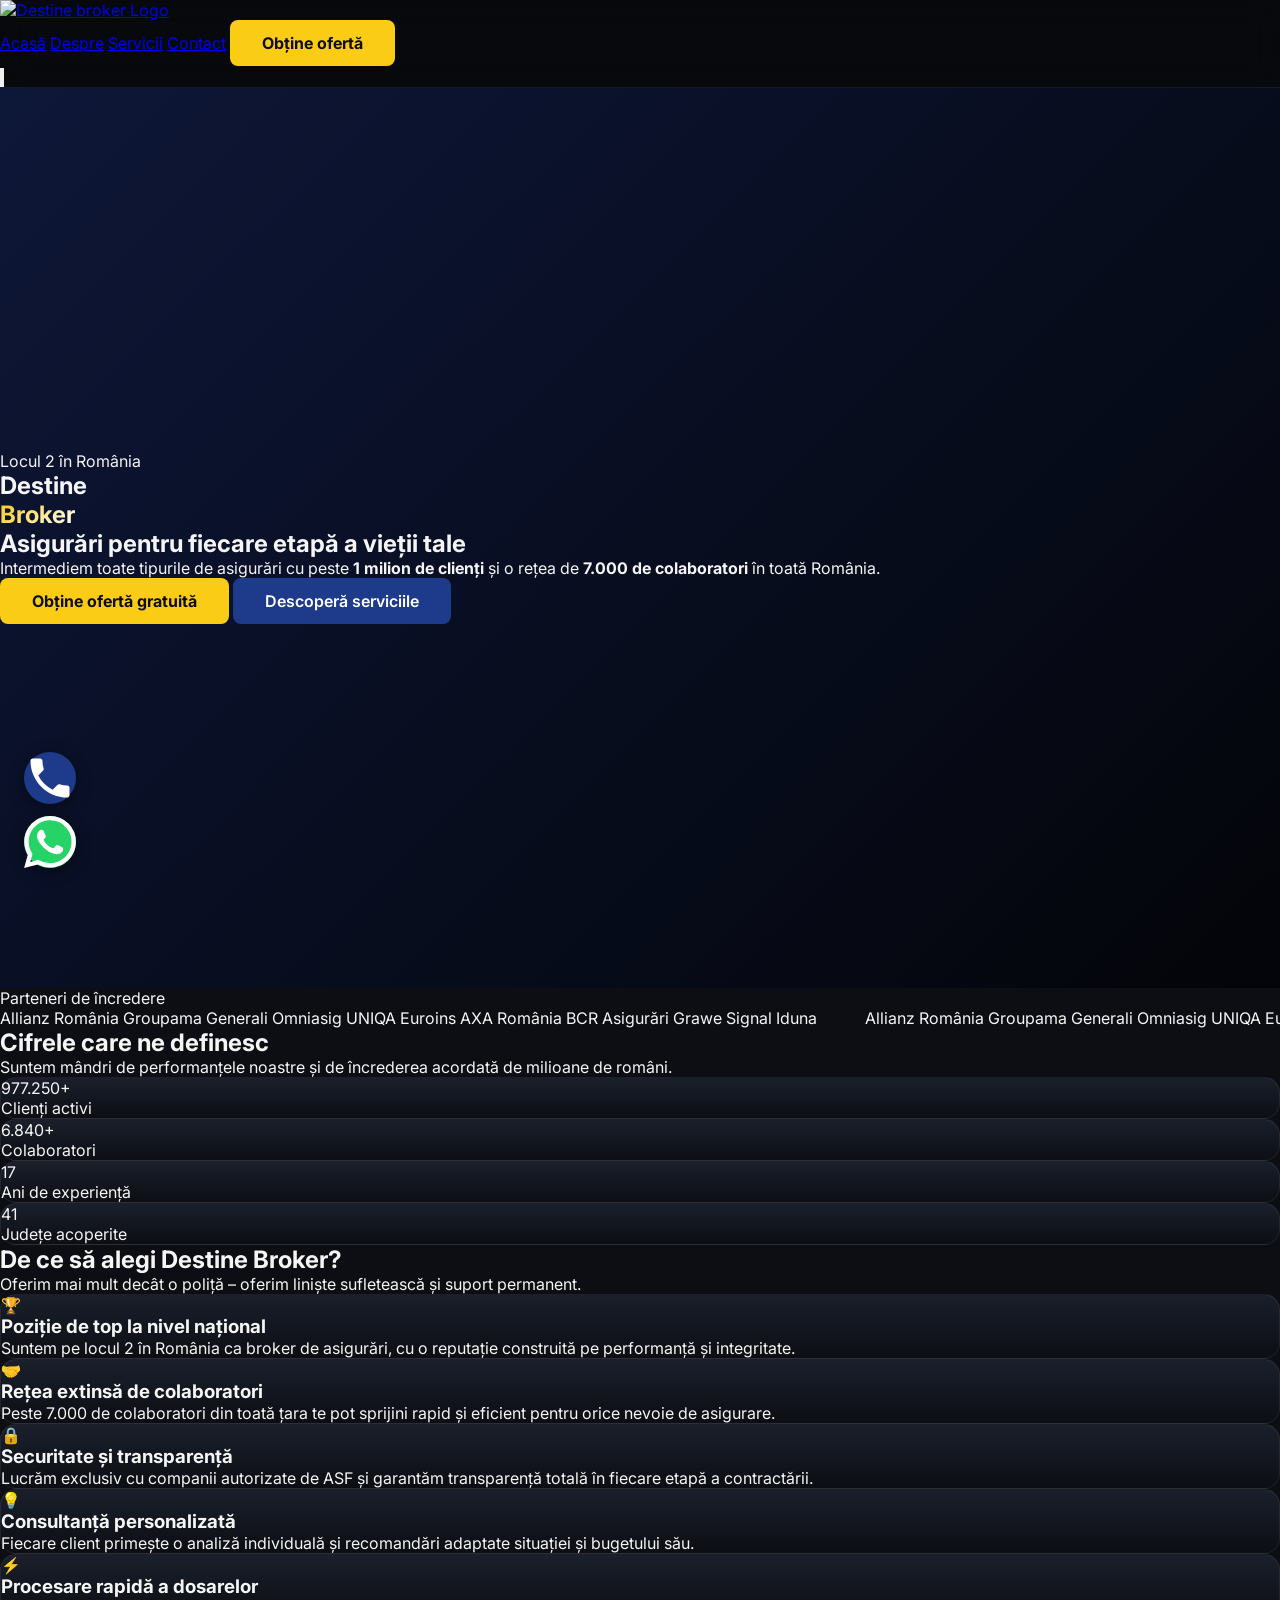
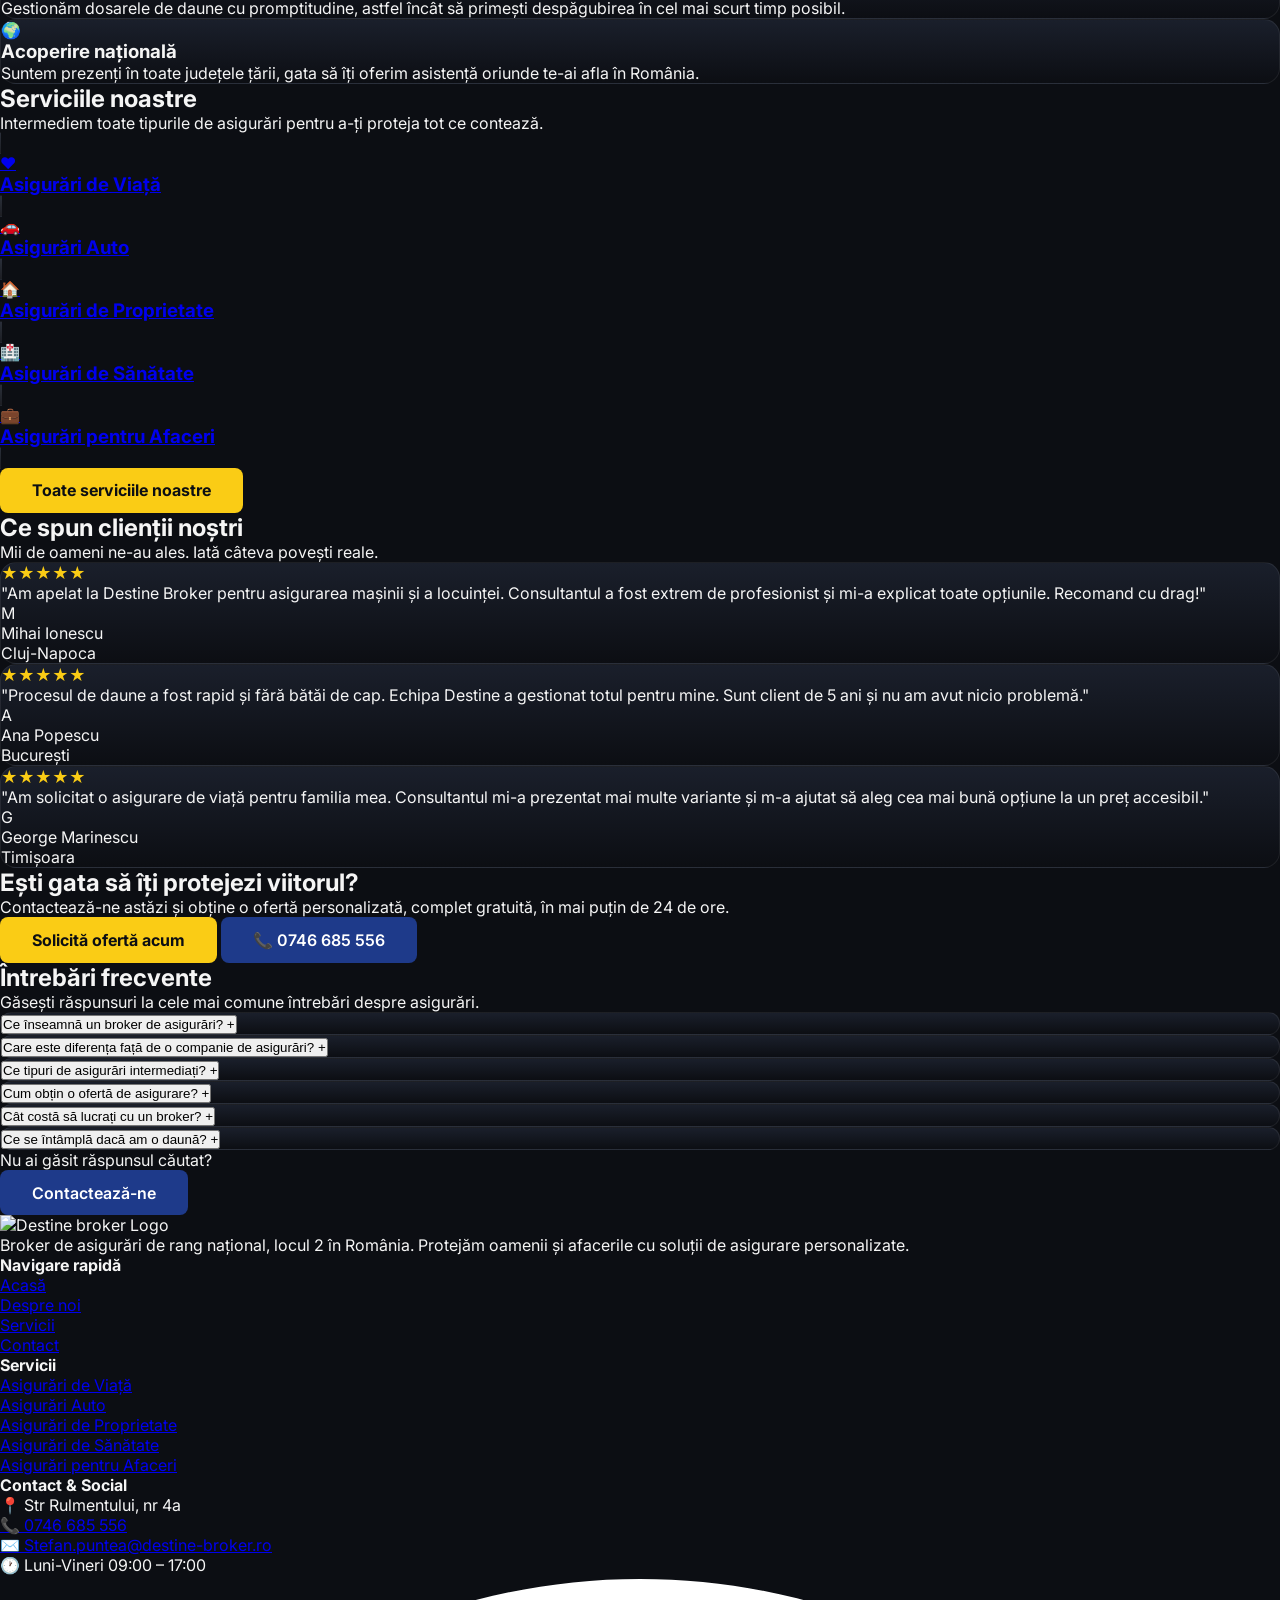
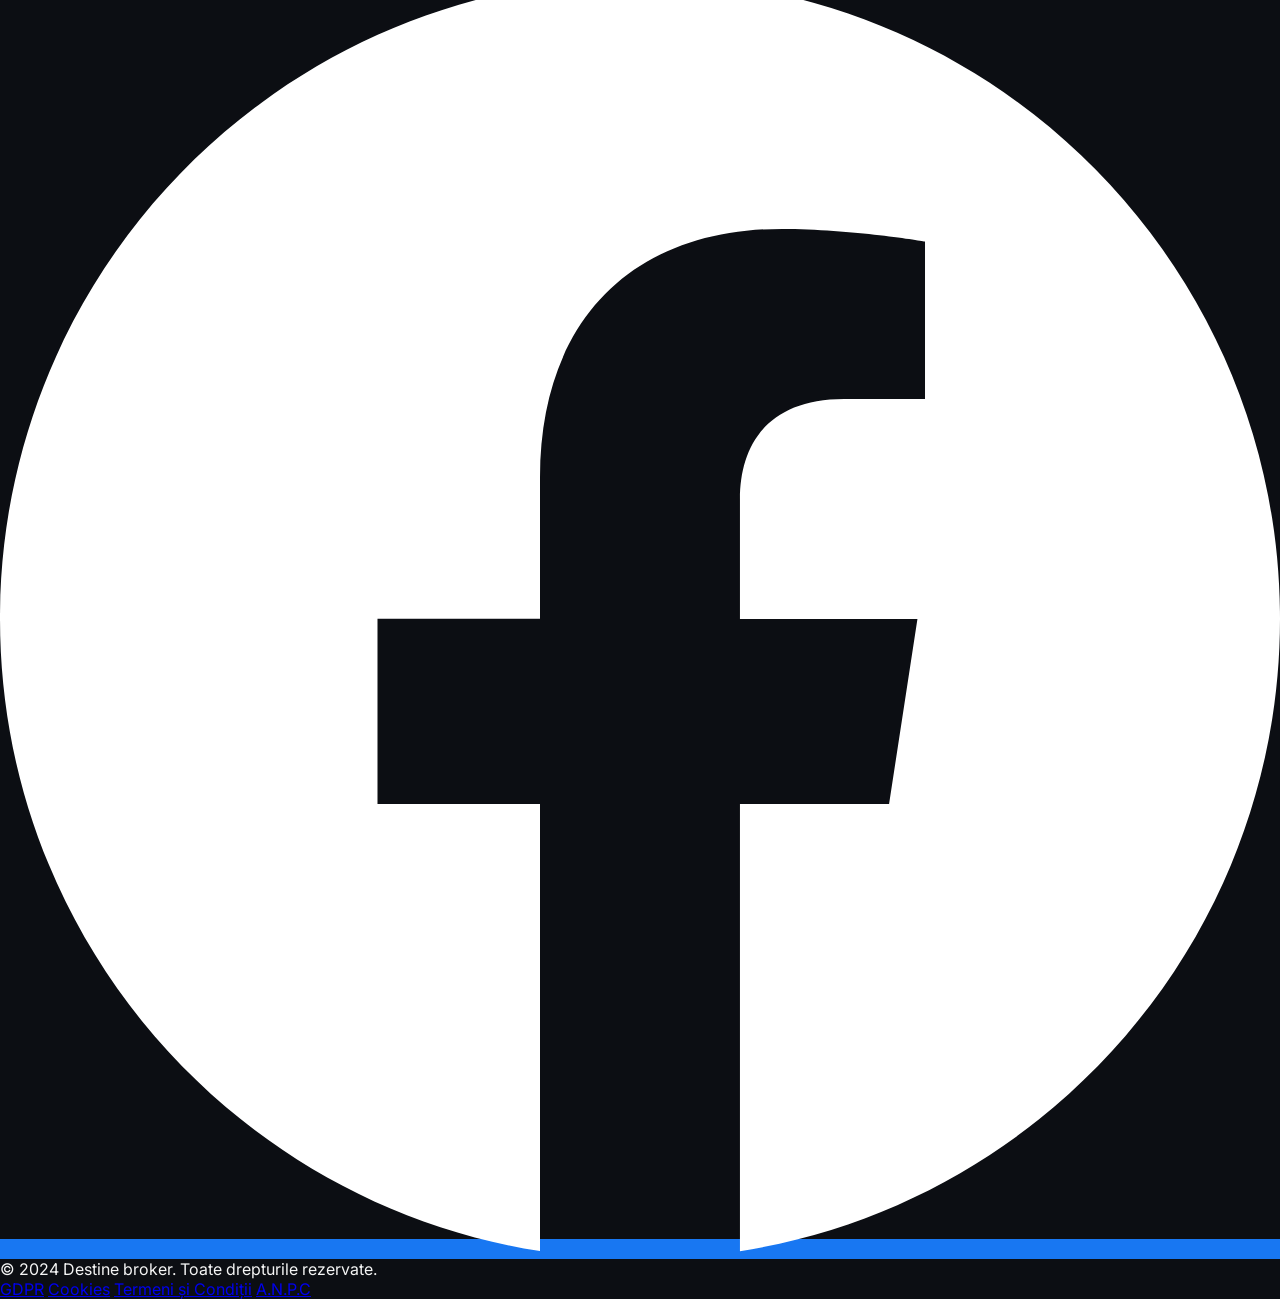
==== index.html @ 5fcdc58a "🚀 Site inițial generat de SiteForge" ====
<!DOCTYPE html>
<html lang="ro">
<head>
  <meta charset="UTF-8" />
  <meta name="viewport" content="width=device-width, initial-scale=1.0" />
  <title>Acasă | Destine broker</title>
  <meta name="description" content="Destine broker – locul 2 în România în intermedierea asigurărilor. Peste 1 milion de clienți și 7000 de colaboratori în toată țara." />
  <meta property="og:title" content="Acasă | Destine broker" />
  <meta property="og:description" content="Destine broker – locul 2 în România în intermedierea asigurărilor. Peste 1 milion de clienți și 7000 de colaboratori în toată țara." />
  <meta property="og:image" content="https://i.pinimg.com/1200x/57/9c/79/579c794e59c968ee4bbd2e570954ec44.jpg" />
  <meta property="og:type" content="website" />
  <meta name="robots" content="index, follow" />
  <link rel="icon" href="https://akiojiswhqnjiuwdciof.supabase.co/storage/v1/object/public/site-images/0ca292a6-0eef-469c-bbee-56e2863c3ad8/1776786845739.png" />
  <link rel="stylesheet" href="style.css" />
  <script src="https://cdn.tailwindcss.com"></script>
  <script>
    tailwind.config = {
      theme: {
        extend: {
          colors: {
            primary: "#1E3A8A",
            secondary: "#FACC15",
            accent: "#152a6e",
            light: "#f5f5f5",
            dark: "#0c0e13",
          },
          backgroundImage: {
            "dark-radial-right": "radial-gradient(at center right, #152a6e 10%, #020307 75%)",
            "dark-radial-left": "radial-gradient(at center left, #152a6e 10%, #020307 75%)",
            "dark-radial-top": "radial-gradient(at top center, #152a6e 10%, #020307 75%)",
            "dark-radial-bottom": "radial-gradient(at bottom center, #152a6e 10%, #020307 75%)",
            "dark-silver-radial": "radial-gradient(at center, #1a1a1a 10%, #2a2a2a 90%)",
            "card-dark": "linear-gradient(180deg, #1a1f2b 0%, #0c0e13 100%)",
            "card-dark-hover": "linear-gradient(180deg, #2a3040 0%, #1a1f2b 100%)",
            "primary-blend": "linear-gradient(135deg, #1E3A8A 0%, #020307 100%)",
            "accent-blend": "linear-gradient(135deg, #152a6e 0%, #000000 100%)",
          },
        },
      },
    };
  </script>
</head>
<body class="bg-dark text-light">

  <!-- NAVBAR -->
  <nav id="main-navbar" class="navbar-glass fixed top-0 left-0 right-0 z-50 transition-transform duration-300">
    <div class="max-w-7xl mx-auto px-4 sm:px-6 lg:px-8">
      <div class="flex items-center justify-between h-16">
        <a href="index.html">
          <img src="https://akiojiswhqnjiuwdciof.supabase.co/storage/v1/object/public/site-images/0ca292a6-0eef-469c-bbee-56e2863c3ad8/1776786845739.png" alt="Destine broker Logo" class="h-10 w-auto" />
        </a>
        <div class="hidden md:flex items-center gap-8">
          <a href="index.html" class="text-secondary font-semibold hover:text-secondary transition-colors">Acasă</a>
          <a href="about.html" class="text-white hover:text-secondary transition-colors font-medium">Despre</a>
          <a href="services.html" class="text-white hover:text-secondary transition-colors font-medium">Servicii</a>
          <a href="contact.html" class="text-white hover:text-secondary transition-colors font-medium">Contact</a>
          <a href="contact.html" class="btn-secondary text-sm px-5 py-2 rounded-lg">Obține ofertă</a>
        </div>
        <button id="hamburger-btn" class="md:hidden text-white focus:outline-none" aria-label="Meniu" aria-expanded="false">
          <svg class="w-7 h-7" fill="none" stroke="currentColor" viewBox="0 0 24 24">
            <path stroke-linecap="round" stroke-linejoin="round" stroke-width="2" d="M4 6h16M4 12h16M4 18h16"/>
          </svg>
        </button>
      </div>
      <div id="mobile-menu" class="md:hidden pb-4">
        <a href="index.html" class="block py-2 px-3 text-secondary font-semibold">Acasă</a>
        <a href="about.html" class="block py-2 px-3 text-white hover:text-secondary">Despre</a>
        <a href="services.html" class="block py-2 px-3 text-white hover:text-secondary">Servicii</a>
        <a href="contact.html" class="block py-2 px-3 text-white hover:text-secondary">Contact</a>
        <a href="contact.html" class="block mt-2 mx-3 btn-secondary text-center text-sm rounded-lg">Obține ofertă</a>
      </div>
    </div>
  </nav>

  <!-- HERO -->
  <section class="hero-section">
    <div class="hero-bg"></div>
    <div class="hero-overlay"></div>
    <div class="hero-content w-full max-w-7xl mx-auto px-4 sm:px-6 lg:px-8 pt-20">
      <div class="max-w-3xl fade-in">
        <span class="inline-block bg-secondary text-dark text-xs font-bold uppercase tracking-widest px-4 py-1 rounded-full mb-6">Locul 2 în România</span>
        <h1 class="text-5xl md:text-7xl font-black leading-tight mb-6">
          <span class="text-white">Destine</span><br/>
          <span class="text-gradient">Broker</span><br/>
          <span class="text-white text-3xl md:text-4xl font-bold">Asigurări pentru fiecare etapă a vieții tale</span>
        </h1>
        <p class="text-lg md:text-xl text-white/80 mb-10 max-w-xl leading-relaxed">
          Intermediem toate tipurile de asigurări cu peste <strong class="text-secondary">1 milion de clienți</strong> și o rețea de <strong class="text-secondary">7.000 de colaboratori</strong> în toată România.
        </p>
        <div class="flex flex-wrap gap-4">
          <a href="contact.html" class="btn-secondary text-base px-8 py-3 rounded-lg font-bold shadow-lg">Obține ofertă gratuită</a>
          <a href="services.html" class="btn-primary text-base px-8 py-3 rounded-lg border border-white/30">Descoperă serviciile</a>
        </div>
      </div>
    </div>
  </section>

  <!-- PARTNERS CAROUSEL -->
  <section class="py-12 bg-dark-radial-bottom overflow-hidden">
    <div class="max-w-7xl mx-auto px-4 mb-6 text-center fade-in">
      <p class="text-white/50 text-sm uppercase tracking-widest font-semibold">Parteneri de încredere</p>
    </div>
    <div class="overflow-hidden">
      <div class="carousel-track">
        <div class="flex gap-12 items-center">
          <span class="text-white/60 font-bold text-lg whitespace-nowrap px-4">Allianz România</span>
          <span class="text-white/60 font-bold text-lg whitespace-nowrap px-4">Groupama</span>
          <span class="text-white/60 font-bold text-lg whitespace-nowrap px-4">Generali</span>
          <span class="text-white/60 font-bold text-lg whitespace-nowrap px-4">Omniasig</span>
          <span class="text-white/60 font-bold text-lg whitespace-nowrap px-4">UNIQA</span>
          <span class="text-white/60 font-bold text-lg whitespace-nowrap px-4">Euroins</span>
          <span class="text-white/60 font-bold text-lg whitespace-nowrap px-4">AXA România</span>
          <span class="text-white/60 font-bold text-lg whitespace-nowrap px-4">BCR Asigurări</span>
          <span class="text-white/60 font-bold text-lg whitespace-nowrap px-4">Grawe</span>
          <span class="text-white/60 font-bold text-lg whitespace-nowrap px-4">Signal Iduna</span>
        </div>
        <div class="flex gap-12 items-center">
          <span class="text-white/60 font-bold text-lg whitespace-nowrap px-4">Allianz România</span>
          <span class="text-white/60 font-bold text-lg whitespace-nowrap px-4">Groupama</span>
          <span class="text-white/60 font-bold text-lg whitespace-nowrap px-4">Generali</span>
          <span class="text-white/60 font-bold text-lg whitespace-nowrap px-4">Omniasig</span>
          <span class="text-white/60 font-bold text-lg whitespace-nowrap px-4">UNIQA</span>
          <span class="text-white/60 font-bold text-lg whitespace-nowrap px-4">Euroins</span>
          <span class="text-white/60 font-bold text-lg whitespace-nowrap px-4">AXA România</span>
          <span class="text-white/60 font-bold text-lg whitespace-nowrap px-4">BCR Asigurări</span>
          <span class="text-white/60 font-bold text-lg whitespace-nowrap px-4">Grawe</span>
          <span class="text-white/60 font-bold text-lg whitespace-nowrap px-4">Signal Iduna</span>
        </div>
      </div>
    </div>
  </section>

  <!-- NUMBERS & STATS -->
  <section class="py-20 bg-dark-radial-top">
    <div class="max-w-7xl mx-auto px-4 sm:px-6 lg:px-8">
      <div class="text-center mb-14 fade-in">
        <h2 class="text-4xl md:text-5xl font-black text-white mb-4">Cifrele care ne definesc</h2>
        <p class="text-white/60 text-lg max-w-xl mx-auto">Suntem mândri de performanțele noastre și de încrederea acordată de milioane de români.</p>
      </div>
      <div class="grid grid-cols-2 md:grid-cols-4 gap-8">
        <div class="card-dark-bg p-8 text-center fade-in">
          <div class="text-5xl font-black text-secondary mb-2">
            <span class="counter" data-target="1000000">0</span><span class="text-secondary">+</span>
          </div>
          <p class="text-white/70 font-medium mt-1">Clienți activi</p>
        </div>
        <div class="card-dark-bg p-8 text-center fade-in">
          <div class="text-5xl font-black text-secondary mb-2">
            <span class="counter" data-target="7000">0</span><span class="text-secondary">+</span>
          </div>
          <p class="text-white/70 font-medium mt-1">Colaboratori</p>
        </div>
        <div class="card-dark-bg p-8 text-center fade-in">
          <div class="text-5xl font-black text-secondary mb-2">
            <span class="counter" data-target="18">0</span>
          </div>
          <p class="text-white/70 font-medium mt-1">Ani de experiență</p>
        </div>
        <div class="card-dark-bg p-8 text-center fade-in">
          <div class="text-5xl font-black text-secondary mb-2">
            <span class="counter" data-target="42">0</span>
          </div>
          <p class="text-white/70 font-medium mt-1">Județe acoperite</p>
        </div>
      </div>
    </div>
  </section>

  <!-- WHY CHOOSE US -->
  <section class="py-20 bg-dark-radial-bottom">
    <div class="max-w-7xl mx-auto px-4 sm:px-6 lg:px-8">
      <div class="text-center mb-14 fade-in">
        <h2 class="text-4xl md:text-5xl font-black text-white mb-4">De ce să alegi <span class="text-secondary">Destine Broker</span>?</h2>
        <p class="text-white/60 text-lg max-w-2xl mx-auto">Oferim mai mult decât o poliță – oferim liniște sufletească și suport permanent.</p>
      </div>
      <div class="grid md:grid-cols-3 gap-8">
        <div class="card-dark-bg p-8 fade-in">
          <div class="text-4xl mb-4">🏆</div>
          <h3 class="text-xl font-bold text-white mb-3">Poziție de top la nivel național</h3>
          <p class="text-white/60 leading-relaxed">Suntem pe locul 2 în România ca broker de asigurări, cu o reputație construită pe performanță și integritate.</p>
        </div>
        <div class="card-dark-bg p-8 fade-in">
          <div class="text-4xl mb-4">🤝</div>
          <h3 class="text-xl font-bold text-white mb-3">Rețea extinsă de colaboratori</h3>
          <p class="text-white/60 leading-relaxed">Peste 7.000 de colaboratori din toată țara te pot sprijini rapid și eficient pentru orice nevoie de asigurare.</p>
        </div>
        <div class="card-dark-bg p-8 fade-in">
          <div class="text-4xl mb-4">🔒</div>
          <h3 class="text-xl font-bold text-white mb-3">Securitate și transparență</h3>
          <p class="text-white/60 leading-relaxed">Lucrăm exclusiv cu companii autorizate de ASF și garantăm transparență totală în fiecare etapă a contractării.</p>
        </div>
        <div class="card-dark-bg p-8 fade-in">
          <div class="text-4xl mb-4">💡</div>
          <h3 class="text-xl font-bold text-white mb-3">Consultanță personalizată</h3>
          <p class="text-white/60 leading-relaxed">Fiecare client primește o analiză individuală și recomandări adaptate situației și bugetului său.</p>
        </div>
        <div class="card-dark-bg p-8 fade-in">
          <div class="text-4xl mb-4">⚡</div>
          <h3 class="text-xl font-bold text-white mb-3">Procesare rapidă a dosarelor</h3>
          <p class="text-white/60 leading-relaxed">Gestionăm dosarele de daune cu promptitudine, astfel încât să primești despăgubirea în cel mai scurt timp posibil.</p>
        </div>
        <div class="card-dark-bg p-8 fade-in">
          <div class="text-4xl mb-4">🌍</div>
          <h3 class="text-xl font-bold text-white mb-3">Acoperire națională</h3>
          <p class="text-white/60 leading-relaxed">Suntem prezenți în toate județele țării, gata să îți oferim asistență oriunde te-ai afla în România.</p>
        </div>
      </div>
    </div>
  </section>

  <!-- SERVICES PREVIEW -->
  <section class="py-20 bg-dark-radial-top">
    <div class="max-w-7xl mx-auto px-4 sm:px-6 lg:px-8">
      <div class="text-center mb-14 fade-in">
        <h2 class="text-4xl md:text-5xl font-black text-white mb-4">Serviciile noastre</h2>
        <p class="text-white/60 text-lg max-w-xl mx-auto">Intermediem toate tipurile de asigurări pentru a-ți proteja tot ce contează.</p>
      </div>
      <div class="grid md:grid-cols-5 gap-6">
        <a href="services.html" class="card-dark-bg p-6 text-center fade-in block hover:no-underline">
          <div class="text-3xl mb-3">❤️</div>
          <h3 class="text-white font-bold text-sm">Asigurări de Viață</h3>
        </a>
        <a href="services.html" class="card-dark-bg p-6 text-center fade-in block hover:no-underline">
          <div class="text-3xl mb-3">🚗</div>
          <h3 class="text-white font-bold text-sm">Asigurări Auto</h3>
        </a>
        <a href="services.html" class="card-dark-bg p-6 text-center fade-in block hover:no-underline">
          <div class="text-3xl mb-3">🏠</div>
          <h3 class="text-white font-bold text-sm">Asigurări de Proprietate</h3>
        </a>
        <a href="services.html" class="card-dark-bg p-6 text-center fade-in block hover:no-underline">
          <div class="text-3xl mb-3">🏥</div>
          <h3 class="text-white font-bold text-sm">Asigurări de Sănătate</h3>
        </a>
        <a href="services.html" class="card-dark-bg p-6 text-center fade-in block hover:no-underline">
          <div class="text-3xl mb-3">💼</div>
          <h3 class="text-white font-bold text-sm">Asigurări pentru Afaceri</h3>
        </a>
      </div>
      <div class="text-center mt-10 fade-in">
        <a href="services.html" class="btn-secondary px-8 py-3 rounded-lg font-bold">Toate serviciile noastre</a>
      </div>
    </div>
  </section>

  <!-- TESTIMONIALS -->
  <section class="py-20 bg-dark-radial-bottom">
    <div class="max-w-7xl mx-auto px-4 sm:px-6 lg:px-8">
      <div class="text-center mb-14 fade-in">
        <h2 class="text-4xl md:text-5xl font-black text-white mb-4">Ce spun clienții noștri</h2>
        <p class="text-white/60 text-lg">Mii de oameni ne-au ales. Iată câteva povești reale.</p>
      </div>
      <div class="grid md:grid-cols-3 gap-8">
        <div class="card-dark-bg p-8 fade-in">
          <div class="stars text-2xl mb-4">★★★★★</div>
          <p class="text-white/80 leading-relaxed mb-6 italic">"Am apelat la Destine Broker pentru asigurarea mașinii și a locuinței. Consultantul a fost extrem de profesionist și mi-a explicat toate opțiunile. Recomand cu drag!"</p>
          <div class="flex items-center gap-3">
            <div class="w-10 h-10 rounded-full bg-primary flex items-center justify-center text-white font-bold">M</div>
            <div>
              <p class="text-white font-semibold">Mihai Ionescu</p>
              <p class="text-white/40 text-sm">Cluj-Napoca</p>
            </div>
          </div>
        </div>
        <div class="card-dark-bg p-8 fade-in">
          <div class="stars text-2xl mb-4">★★★★★</div>
          <p class="text-white/80 leading-relaxed mb-6 italic">"Procesul de daune a fost rapid și fără bătăi de cap. Echipa Destine a gestionat totul pentru mine. Sunt client de 5 ani și nu am avut nicio problemă."</p>
          <div class="flex items-center gap-3">
            <div class="w-10 h-10 rounded-full bg-secondary flex items-center justify-center text-dark font-bold">A</div>
            <div>
              <p class="text-white font-semibold">Ana Popescu</p>
              <p class="text-white/40 text-sm">București</p>
            </div>
          </div>
        </div>
        <div class="card-dark-bg p-8 fade-in">
          <div class="stars text-2xl mb-4">★★★★★</div>
          <p class="text-white/80 leading-relaxed mb-6 italic">"Am solicitat o asigurare de viață pentru familia mea. Consultantul mi-a prezentat mai multe variante și m-a ajutat să aleg cea mai bună opțiune la un preț accesibil."</p>
          <div class="flex items-center gap-3">
            <div class="w-10 h-10 rounded-full bg-accent flex items-center justify-center text-white font-bold">G</div>
            <div>
              <p class="text-white font-semibold">George Marinescu</p>
              <p class="text-white/40 text-sm">Timișoara</p>
            </div>
          </div>
        </div>
      </div>
    </div>
  </section>

  <!-- CTA BANNER -->
  <section class="py-20 bg-primary-blend">
    <div class="max-w-4xl mx-auto px-4 text-center fade-in">
      <h2 class="text-4xl md:text-5xl font-black text-white mb-6">Ești gata să îți protejezi viitorul?</h2>
      <p class="text-white/80 text-lg mb-10 max-w-2xl mx-auto">Contactează-ne astăzi și obține o ofertă personalizată, complet gratuită, în mai puțin de 24 de ore.</p>
      <div class="flex flex-wrap gap-4 justify-center">
        <a href="contact.html" class="btn-secondary px-10 py-4 rounded-lg font-bold text-lg shadow-xl">Solicită ofertă acum</a>
        <a href="tel:0746685556" class="btn-primary px-10 py-4 rounded-lg text-lg border border-white/30">📞 0746 685 556</a>
      </div>
    </div>
  </section>

  <!-- FAQ -->
  <section class="py-20 bg-dark-radial-top">
    <div class="max-w-3xl mx-auto px-4 sm:px-6 lg:px-8">
      <div class="text-center mb-14 fade-in">
        <h2 class="text-4xl md:text-5xl font-black text-white mb-4">Întrebări frecvente</h2>
        <p class="text-white/60 text-lg">Găsești răspunsuri la cele mai comune întrebări despre asigurări.</p>
      </div>
      <div class="space-y-4">
        <div class="accordion-item card-dark-bg rounded-xl overflow-hidden fade-in">
          <button class="accordion-trigger w-full text-left px-6 py-5 flex items-center justify-between text-white font-semibold">
            <span>Ce înseamnă un broker de asigurări?</span>
            <span class="accordion-icon text-secondary text-2xl font-light transition-transform duration-300">+</span>
          </button>
          <div class="accordion-content px-6 pb-5 text-white/70 leading-relaxed">
            Un broker de asigurări este un intermediar autorizat care acționează în numele clientului, nu al companiei de asigurări. El analizează nevoile tale, compară ofertele de pe piață și îți recomandă cea mai potrivită soluție, fără costuri suplimentare pentru tine.
          </div>
        </div>
        <div class="accordion-item card-dark-bg rounded-xl overflow-hidden fade-in">
          <button class="accordion-trigger w-full text-left px-6 py-5 flex items-center justify-between text-white font-semibold">
            <span>Care este diferența față de o companie de asigurări?</span>
            <span class="accordion-icon text-secondary text-2xl font-light transition-transform duration-300">+</span>
          </button>
          <div class="accordion-content px-6 pb-5 text-white/70 leading-relaxed">
            Compania de asigurări vinde exclusiv produsele proprii. Brokerul, în schimb, are acces la toate companiile de pe piață și îți poate oferi comparații obiective, negociind în interesul tău. Comisionul brokerului este plătit de asigurator, nu de client.
          </div>
        </div>
        <div class="accordion-item card-dark-bg rounded-xl overflow-hidden fade-in">
          <button class="accordion-trigger w-full text-left px-6 py-5 flex items-center justify-between text-white font-semibold">
            <span>Ce tipuri de asigurări intermediați?</span>
            <span class="accordion-icon text-secondary text-2xl font-light transition-transform duration-300">+</span>
          </button>
          <div class="accordion-content px-6 pb-5 text-white/70 leading-relaxed">
            Intermediem toate categoriile de asigurări: viață, auto (RCA, CASCO), proprietate (locuință, PAD obligatoriu), sănătate, asigurări pentru afaceri (răspundere civilă, riscuri), asigurări de călătorie și altele.
          </div>
        </div>
        <div class="accordion-item card-dark-bg rounded-xl overflow-hidden fade-in">
          <button class="accordion-trigger w-full text-left px-6 py-5 flex items-center justify-between text-white font-semibold">
            <span>Cum obțin o ofertă de asigurare?</span>
            <span class="accordion-icon text-secondary text-2xl font-light transition-transform duration-300">+</span>
          </button>
          <div class="accordion-content px-6 pb-5 text-white/70 leading-relaxed">
            Poți contacta consultanții noștri telefonic la 0746 685 556, prin e-mail la Stefan.puntea@destine-broker.ro sau completând formularul de contact de pe site. Vei primi o ofertă personalizată în mai puțin de 24 de ore.
          </div>
        </div>
        <div class="accordion-item card-dark-bg rounded-xl overflow-hidden fade-in">
          <button class="accordion-trigger w-full text-left px-6 py-5 flex items-center justify-between text-white font-semibold">
            <span>Cât costă să lucrați cu un broker?</span>
            <span class="accordion-icon text-secondary text-2xl font-light transition-transform duration-300">+</span>
          </button>
          <div class="accordion-content px-6 pb-5 text-white/70 leading-relaxed">
            Serviciile de intermediere sunt gratuite pentru client. Brokerii sunt remunerați prin comisioane plătite de companiile de asigurări autorizate, fără a afecta prețul poliței tale.
          </div>
        </div>
        <div class="accordion-item card-dark-bg rounded-xl overflow-hidden fade-in">
          <button class="accordion-trigger w-full text-left px-6 py-5 flex items-center justify-between text-white font-semibold">
            <span>Ce se întâmplă dacă am o daună?</span>
            <span class="accordion-icon text-secondary text-2xl font-light transition-transform duration-300">+</span>
          </button>
          <div class="accordion-content px-6 pb-5 text-white/70 leading-relaxed">
            Echipa noastră te asistă de la prima notificare a daunei până la primirea despăgubirii. Reprezentanții noștri te ghidează în completarea documentelor și urmăresc dosarul în relația cu asiguratorul.
          </div>
        </div>
      </div>
      <div class="text-center mt-12 fade-in">
        <p class="text-white/60 mb-4">Nu ai găsit răspunsul căutat?</p>
        <a href="contact.html" class="btn-primary px-8 py-3 rounded-lg">Contactează-ne</a>
      </div>
    </div>
  </section>

  <!-- FOOTER -->
  <footer class="bg-dark-radial-bottom pt-16 pb-6">
    <div class="max-w-7xl mx-auto px-4 sm:px-6 lg:px-8">
      <div class="grid md:grid-cols-4 gap-10 pb-10 border-b border-white/10">
        <div>
          <img src="https://akiojiswhqnjiuwdciof.supabase.co/storage/v1/object/public/site-images/0ca292a6-0eef-469c-bbee-56e2863c3ad8/1776786845739.png" alt="Destine broker Logo" class="h-10 w-auto mb-4" />
          <p class="text-white/50 text-sm leading-relaxed">Broker de asigurări de rang național, locul 2 în România. Protejăm oamenii și afacerile cu soluții de asigurare personalizate.</p>
        </div>
        <div>
          <h4 class="text-white font-bold mb-4 text-sm uppercase tracking-wider">Navigare rapidă</h4>
          <ul class="space-y-2">
            <li><a href="index.html" class="text-white/60 hover:text-secondary text-sm transition-colors">Acasă</a></li>
            <li><a href="about.html" class="text-white/60 hover:text-secondary text-sm transition-colors">Despre noi</a></li>
            <li><a href="services.html" class="text-white/60 hover:text-secondary text-sm transition-colors">Servicii</a></li>
            <li><a href="contact.html" class="text-white/60 hover:text-secondary text-sm transition-colors">Contact</a></li>
          </ul>
        </div>
        <div>
          <h4 class="text-white font-bold mb-4 text-sm uppercase tracking-wider">Servicii</h4>
          <ul class="space-y-2">
            <li><a href="services.html" class="text-white/60 hover:text-secondary text-sm transition-colors">Asigurări de Viață</a></li>
            <li><a href="services.html" class="text-white/60 hover:text-secondary text-sm transition-colors">Asigurări Auto</a></li>
            <li><a href="services.html" class="text-white/60 hover:text-secondary text-sm transition-colors">Asigurări de Proprietate</a></li>
            <li><a href="services.html" class="text-white/60 hover:text-secondary text-sm transition-colors">Asigurări de Sănătate</a></li>
            <li><a href="services.html" class="text-white/60 hover:text-secondary text-sm transition-colors">Asigurări pentru Afaceri</a></li>
          </ul>
        </div>
        <div>
          <h4 class="text-white font-bold mb-4 text-sm uppercase tracking-wider">Contact & Social</h4>
          <ul class="space-y-2 mb-5">
            <li class="text-white/60 text-sm">📍 Str Rulmentului, nr 4a</li>
            <li><a href="tel:0746685556" class="text-white/60 hover:text-secondary text-sm transition-colors">📞 0746 685 556</a></li>
            <li><a href="mailto:Stefan.puntea@destine-broker.ro" class="text-white/60 hover:text-secondary text-sm transition-colors break-all">✉️ Stefan.puntea@destine-broker.ro</a></li>
            <li class="text-white/60 text-sm">🕐 Luni-Vineri 09:00 – 17:00</li>
          </ul>
          <div class="flex gap-3">
            <a href="https://www.facebook.com/destinebroker/" target="_blank" rel="noopener noreferrer" class="w-9 h-9 rounded-full flex items-center justify-center hover:scale-110 transition-transform" style="background:#1877F2">
              <svg class="w-4 h-4" fill="white" viewBox="0 0 24 24"><path d="M24 12.073c0-6.627-5.373-12-12-12s-12 5.373-12 12c0 5.99 4.388 10.954 10.125 11.854v-8.385H7.078v-3.47h3.047V9.43c0-3.007 1.792-4.669 4.533-4.669 1.312 0 2.686.235 2.686.235v2.953H15.83c-1.491 0-1.956.925-1.956 1.874v2.25h3.328l-.532 3.47h-2.796v8.385C19.612 23.027 24 18.062 24 12.073z"/></svg>
            </a>
          </div>
        </div>
      </div>
      <div class="pt-6 flex flex-col md:flex-row items-center justify-between gap-4">
        <p class="text-white/40 text-xs">© 2024 Destine broker. Toate drepturile rezervate.</p>
        <div class="flex flex-wrap gap-4 text-xs">
          <a href="gdpr.html" class="text-white/40 hover:text-secondary transition-colors">GDPR</a>
          <a href="cookies.html" class="text-white/40 hover:text-secondary transition-colors">Cookies</a>
          <a href="termeni.html" class="text-white/40 hover:text-secondary transition-colors">Termeni și Condiții</a>
          <a href="https://anpc.ro/" target="_blank" rel="noopener noreferrer" class="text-white/40 hover:text-secondary transition-colors">A.N.P.C</a>
        </div>
      </div>
    </div>
  </footer>

  <!-- FLOATING BUTTONS -->
  <div class="floating-actions">
    <a href="tel:0746685556" class="fab-btn fab-phone" aria-label="Sună acum">
      <svg class="w-5 h-5" fill="white" viewBox="0 0 24 24"><path d="M6.62 10.79c1.44 2.83 3.76 5.14 6.59 6.59l2.2-2.2c.27-.27.67-.36 1.02-.24 1.12.37 2.33.57 3.57.57.55 0 1 .45 1 1V20c0 .55-.45 1-1 1-9.39 0-17-7.61-17-17 0-.55.45-1 1-1h3.5c.55 0 1 .45 1 1 0 1.25.2 2.45.57 3.57.11.35.03.74-.25 1.02l-2.2 2.2z"/></svg>
      <span class="fab-tooltip">Sună acum</span>
    </a>
    <a href="https://wa.me/0746685556" target="_blank" rel="noopener noreferrer" class="fab-btn fab-whatsapp" aria-label="WhatsApp">
      <svg class="w-5 h-5" fill="white" viewBox="0 0 24 24"><path d="M17.472 14.382c-.297-.149-1.758-.867-2.03-.967-.273-.099-.471-.148-.67.15-.197.297-.767.966-.94 1.164-.173.199-.347.223-.644.075-.297-.15-1.255-.463-2.39-1.475-.883-.788-1.48-1.761-1.653-2.059-.173-.297-.018-.458.13-.606.134-.133.298-.347.446-.52.149-.174.198-.298.298-.497.099-.198.05-.371-.025-.52-.075-.149-.669-1.612-.916-2.207-.242-.579-.487-.5-.669-.51-.173-.008-.371-.01-.57-.01-.198 0-.52.074-.792.372-.272.297-1.04 1.016-1.04 2.479 0 1.462 1.065 2.875 1.213 3.074.149.198 2.096 3.2 5.077 4.487.709.306 1.262.489 1.694.625.712.227 1.36.195 1.871.118.571-.085 1.758-.719 2.006-1.413.248-.694.248-1.289.173-1.413-.074-.124-.272-.198-.57-.347m-5.421 7.403h-.004a9.87 9.87 0 01-5.031-1.378l-.361-.214-3.741.982.998-3.648-.235-.374a9.86 9.86 0 01-1.51-5.26c.001-5.45 4.436-9.884 9.888-9.884 2.64 0 5.122 1.03 6.988 2.898a9.825 9.825 0 012.893 6.994c-.003 5.45-4.437 9.884-9.885 9.884m8.413-18.297A11.815 11.815 0 0012.05 0C5.495 0 .16 5.335.157 11.892c0 2.096.547 4.142 1.588 5.945L.057 24l6.305-1.654a11.882 11.882 0 005.683 1.448h.005c6.554 0 11.89-5.335 11.893-11.893a11.821 11.821 0 00-3.48-8.413z"/></svg>
      <span class="fab-tooltip">WhatsApp</span>
    </a>
  </div>

  <!-- BACK TO TOP -->
  <button id="back-to-top" aria-label="Înapoi sus">
    <svg class="w-5 h-5" fill="none" stroke="currentColor" viewBox="0 0 24 24"><path stroke-linecap="round" stroke-linejoin="round" stroke-width="2" d="M5 10l7-7m0 0l7 7m-7-7v18"/></svg>
  </button>

  <script src="main.js"></script>

<!-- SiteForge Contact Form -->
<script>
(function(){
  var WH="https://n8n.midasplatform.ro/webhook/siteforge-contact";
  var CT="[base64]";
  function init(){
    document.querySelectorAll('form').forEach(function(form){
      if(!form.querySelector('input[type="email"],input[name="email"]'))return;
      if(form.dataset.sfDone)return;
      form.dataset.sfDone='1';
      form.dataset.sfTime=Date.now().toString();
      form.addEventListener('submit',function(e){
        e.preventDefault();
        var fd=new FormData(form),data={submission_time:form.dataset.sfTime||Date.now().toString(),contactToken:CT};
        fd.forEach(function(v,k){data[k]=v;});
        // Fallback: collect by input type when name attributes are missing
        if(!data.name){var ni=form.querySelector('input[name*="name"],input[name*="num"],input[type="text"]');if(ni&&ni.value.trim())data.name=ni.value.trim();}
        if(!data.email){var ei=form.querySelector('input[type="email"]');if(ei&&ei.value.trim())data.email=ei.value.trim();}
        if(!data.phone&&!data.telefon){var pi=form.querySelector('input[type="tel"]');if(pi&&pi.value.trim())data.phone=pi.value.trim();}
        if(!data.message&&!data.mesaj){var ta=form.querySelector('textarea');if(ta&&ta.value.trim())data.message=ta.value.trim();}
        var btn=form.querySelector('button[type="submit"],button:last-of-type');
        var orig=btn?btn.innerHTML:'';
        if(btn){btn.disabled=true;btn.innerHTML='Se trimite...';}
        fetch(WH,{method:'POST',headers:{'Content-Type':'application/json'},body:JSON.stringify(data)})
          .then(function(r){return r.json();})
          .then(function(res){
            if(res.success){
              form.innerHTML='<div style="text-align:center;padding:2rem;color:#10b981;font-size:1.1rem">✓ '+(res.message||'Mesaj trimis!')+'</div>';
            }else{
              if(btn){btn.disabled=false;btn.innerHTML=orig;}
              alert(res.message||'Eroare la trimitere. Încercați din nou.');
            }
          })
          .catch(function(){
            if(btn){btn.disabled=false;btn.innerHTML=orig;}
            alert('Eroare de conexiune. Verificați internetul și încercați din nou.');
          });
      });
    });
  }
  document.readyState==='loading'?document.addEventListener('DOMContentLoaded',init):init();
})();
</script>
</body>
</html>
---- style.css ----
@import url('https://fonts.googleapis.com/css2?family=Inter:wght@300;400;500;600;700;800;900&display=swap');

*, *::before, *::after { box-sizing: border-box; margin: 0; padding: 0; }

html { scroll-behavior: smooth; }

body {
  font-family: 'Inter', sans-serif;
  background-color: #0c0e13;
  color: #f5f5f5;
  overflow-x: hidden;
}

/* Navbar frosted glass */
.navbar-glass {
  background: rgba(0, 0, 0, 0.35);
  backdrop-filter: blur(12px);
  -webkit-backdrop-filter: blur(12px);
  border-bottom: 1px solid rgba(255,255,255,0.08);
}

/* Fade-in animation */
.fade-in {
  opacity: 0;
  transform: translateY(32px);
  transition: opacity 0.7s ease, transform 0.7s ease;
}
.fade-in.visible {
  opacity: 1;
  transform: translateY(0);
}

/* Back to top */
#back-to-top {
  position: fixed;
  bottom: 2rem;
  right: 2rem;
  z-index: 999;
  background: #1E3A8A;
  color: #fff;
  border: none;
  border-radius: 50%;
  width: 48px;
  height: 48px;
  display: flex;
  align-items: center;
  justify-content: center;
  cursor: pointer;
  opacity: 0;
  transform: translateY(20px);
  transition: opacity 0.3s, transform 0.3s;
  box-shadow: 0 4px 16px rgba(30,58,138,0.5);
}
#back-to-top.visible {
  opacity: 1;
  transform: translateY(0);
}
#back-to-top:hover {
  background: #FACC15;
  color: #0c0e13;
}

/* Floating action buttons */
.floating-actions {
  position: fixed;
  bottom: 2rem;
  left: 1.5rem;
  z-index: 999;
  display: flex;
  flex-direction: column;
  gap: 0.75rem;
  align-items: center;
}

.fab-btn {
  width: 52px;
  height: 52px;
  border-radius: 50%;
  display: flex;
  align-items: center;
  justify-content: center;
  cursor: pointer;
  box-shadow: 0 4px 16px rgba(0,0,0,0.4);
  border: none;
  transition: transform 0.2s, box-shadow 0.2s;
  position: relative;
  text-decoration: none;
}
.fab-btn:hover {
  transform: scale(1.12);
  box-shadow: 0 8px 24px rgba(0,0,0,0.5);
}

.fab-phone { background: #1E3A8A; }
.fab-whatsapp { background: #25D366; }

.fab-tooltip {
  position: absolute;
  left: 62px;
  background: rgba(0,0,0,0.8);
  color: #fff;
  padding: 4px 10px;
  border-radius: 6px;
  font-size: 0.78rem;
  white-space: nowrap;
  opacity: 0;
  pointer-events: none;
  transition: opacity 0.2s;
}
.fab-btn:hover .fab-tooltip { opacity: 1; }

/* Hero */
.hero-section {
  min-height: 100vh;
  position: relative;
  display: flex;
  align-items: center;
}
.hero-bg {
  position: absolute;
  inset: 0;
  background-image: url('https://i.pinimg.com/1200x/57/9c/79/579c794e59c968ee4bbd2e570954ec44.jpg');
  background-size: cover;
  background-position: center;
  z-index: 0;
}
.hero-overlay {
  position: absolute;
  inset: 0;
  background: linear-gradient(135deg, rgba(14,24,60,0.92) 0%, rgba(2,3,7,0.80) 100%);
  z-index: 1;
}
.hero-content { position: relative; z-index: 2; }

/* Carousel */
.carousel-track {
  display: flex;
  gap: 3rem;
  animation: scroll-left 28s linear infinite;
  width: max-content;
}
.carousel-track:hover { animation-play-state: paused; }

@keyframes scroll-left {
  0% { transform: translateX(0); }
  100% { transform: translateX(-50%); }
}

/* Cards */
.card-dark-bg {
  background: linear-gradient(180deg, #1a1f2b 0%, #0c0e13 100%);
  border: 1px solid rgba(255,255,255,0.07);
  border-radius: 1rem;
  transition: background 0.3s, transform 0.3s, box-shadow 0.3s;
}
.card-dark-bg:hover {
  background: linear-gradient(180deg, #2a3040 0%, #1a1f2b 100%);
  transform: scale(1.04);
  box-shadow: 0 20px 48px rgba(30,58,138,0.25);
}

/* Accordion */
.accordion-content {
  max-height: 0;
  overflow: hidden;
  transition: max-height 0.4s ease, padding 0.3s ease;
}
.accordion-content.open {
  max-height: 400px;
}

/* Star rating */
.stars { color: #FACC15; }

/* Section dividers */
.section-dark { background: #0c0e13; }
.section-darker { background: #080a0f; }

/* Timeline */
.timeline-line {
  position: absolute;
  left: 50%;
  top: 0; bottom: 0;
  width: 2px;
  background: linear-gradient(to bottom, #1E3A8A, #FACC15, #1E3A8A);
  transform: translateX(-50%);
}

/* Process steps */
.step-connector {
  flex: 1;
  height: 2px;
  background: linear-gradient(90deg, #1E3A8A, #FACC15);
}

/* Form inputs */
.form-input {
  width: 100%;
  background: rgba(255,255,255,0.05);
  border: 1px solid rgba(255,255,255,0.15);
  border-radius: 0.5rem;
  color: #f5f5f5;
  padding: 0.75rem 1rem;
  font-size: 0.95rem;
  font-family: 'Inter', sans-serif;
  transition: border-color 0.2s, background 0.2s;
  outline: none;
}
.form-input:focus {
  border-color: #1E3A8A;
  background: rgba(30,58,138,0.12);
}
.form-input::placeholder { color: rgba(255,255,255,0.4); }

/* Page header */
.page-header {
  background: linear-gradient(135deg, #1E3A8A 0%, #020307 100%);
  padding: 5rem 0 3rem;
}

/* Mobile menu */
#mobile-menu {
  display: none;
  flex-direction: column;
  gap: 0;
}
#mobile-menu.open { display: flex; }

/* Scrollbar */
::-webkit-scrollbar { width: 6px; }
::-webkit-scrollbar-track { background: #0c0e13; }
::-webkit-scrollbar-thumb { background: #1E3A8A; border-radius: 3px; }

/* Map placeholder */
.map-placeholder {
  background: linear-gradient(135deg, #1a1f2b 0%, #0c0e13 100%);
  border: 1px solid rgba(255,255,255,0.1);
  border-radius: 1rem;
  min-height: 320px;
  display: flex;
  align-items: center;
  justify-content: center;
}

/* Legal page styles */
.legal-content h2 { color: #FACC15; font-size: 1.3rem; font-weight: 700; margin: 2rem 0 0.75rem; }
.legal-content h3 { color: #93c5fd; font-size: 1.05rem; font-weight: 600; margin: 1.5rem 0 0.5rem; }
.legal-content p { color: rgba(255,255,255,0.8); line-height: 1.8; margin-bottom: 1rem; }
.legal-content ul { color: rgba(255,255,255,0.8); line-height: 1.8; margin-bottom: 1rem; padding-left: 1.5rem; list-style: disc; }
.legal-content li { margin-bottom: 0.5rem; }

/* Utility */
.text-gradient {
  background: linear-gradient(135deg, #FACC15, #fff);
  -webkit-background-clip: text;
  -webkit-text-fill-color: transparent;
  background-clip: text;
}

.btn-primary {
  background: #1E3A8A;
  color: #fff;
  padding: 0.8rem 2rem;
  border-radius: 0.5rem;
  font-weight: 600;
  transition: background 0.2s, transform 0.2s;
  display: inline-block;
  text-decoration: none;
  border: none;
  cursor: pointer;
}
.btn-primary:hover { background: #163070; transform: translateY(-2px); }

.btn-secondary {
  background: #FACC15;
  color: #0c0e13;
  padding: 0.8rem 2rem;
  border-radius: 0.5rem;
  font-weight: 700;
  transition: background 0.2s, transform 0.2s;
  display: inline-block;
  text-decoration: none;
  border: none;
  cursor: pointer;
}
.btn-secondary:hover { background: #e6b800; transform: translateY(-2px); }

@media (max-width: 768px) {
  .timeline-line { display: none; }
  .step-connector { display: none; }
}
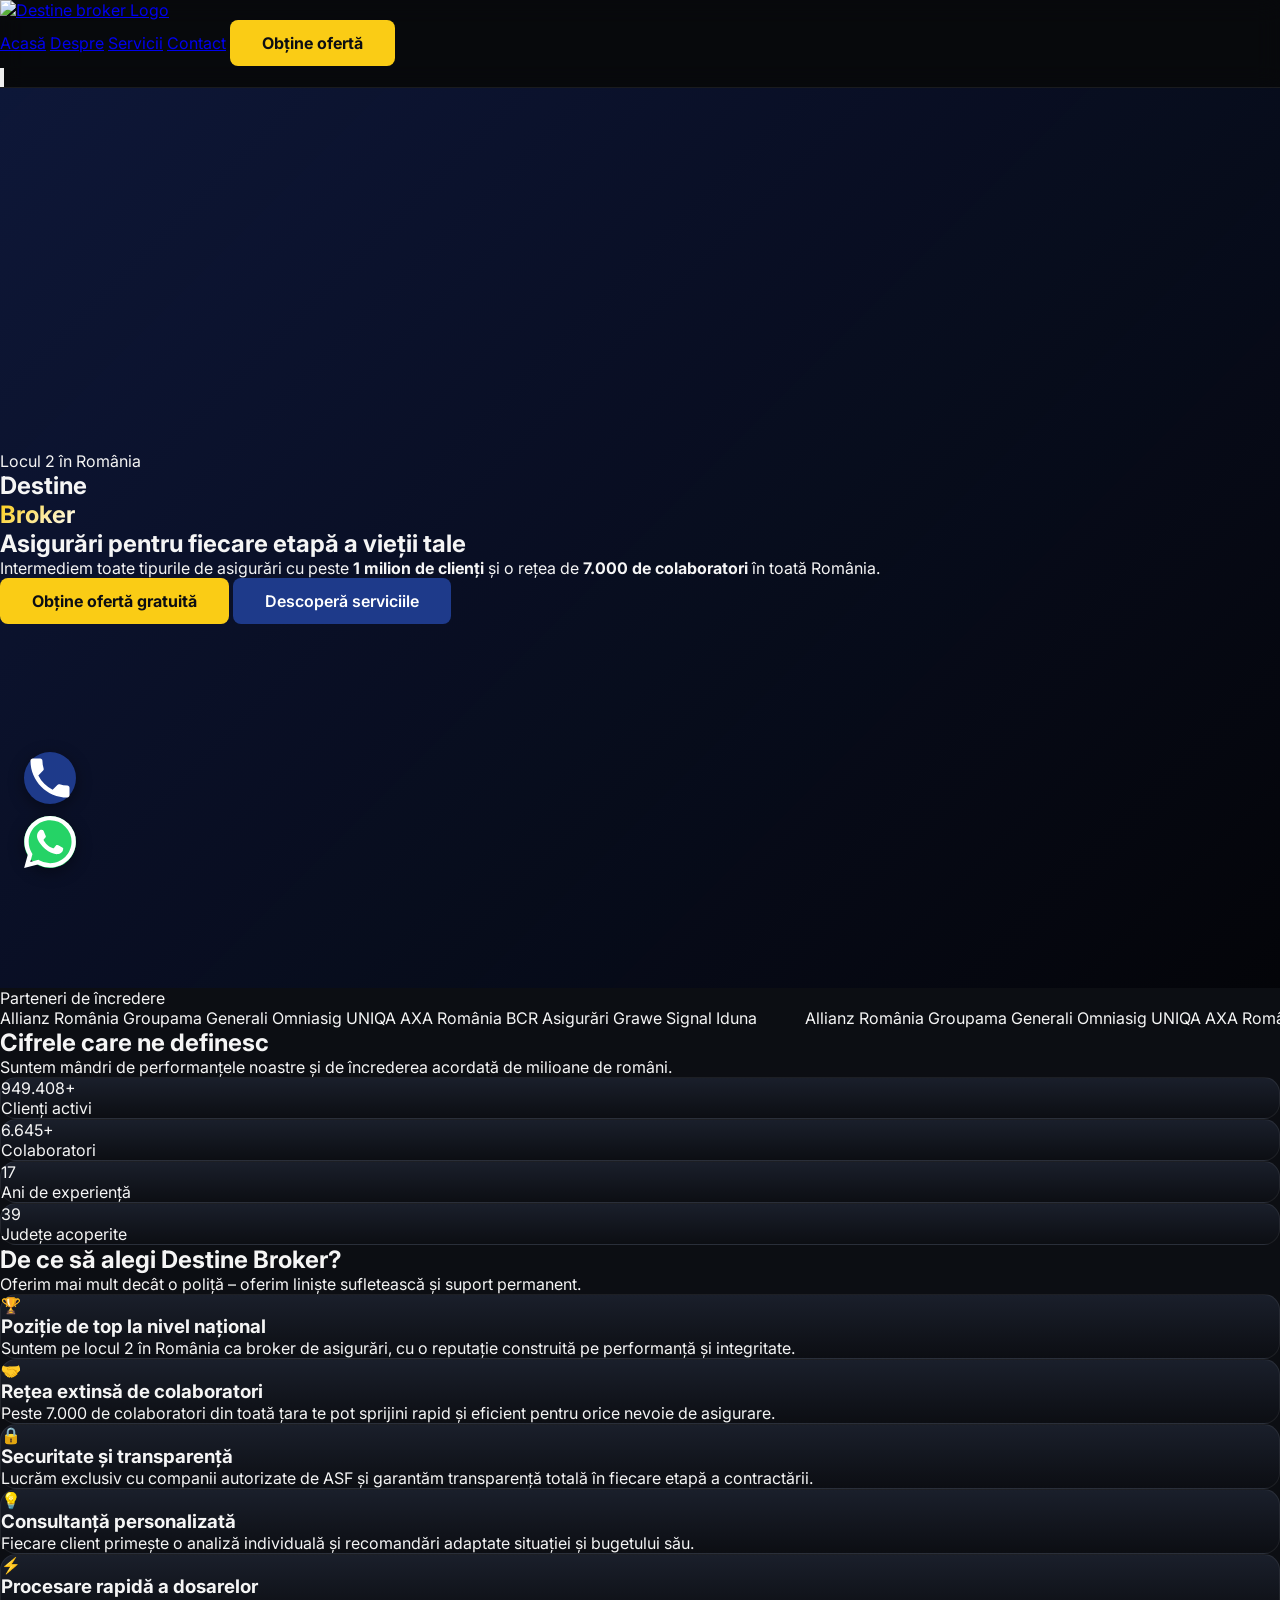
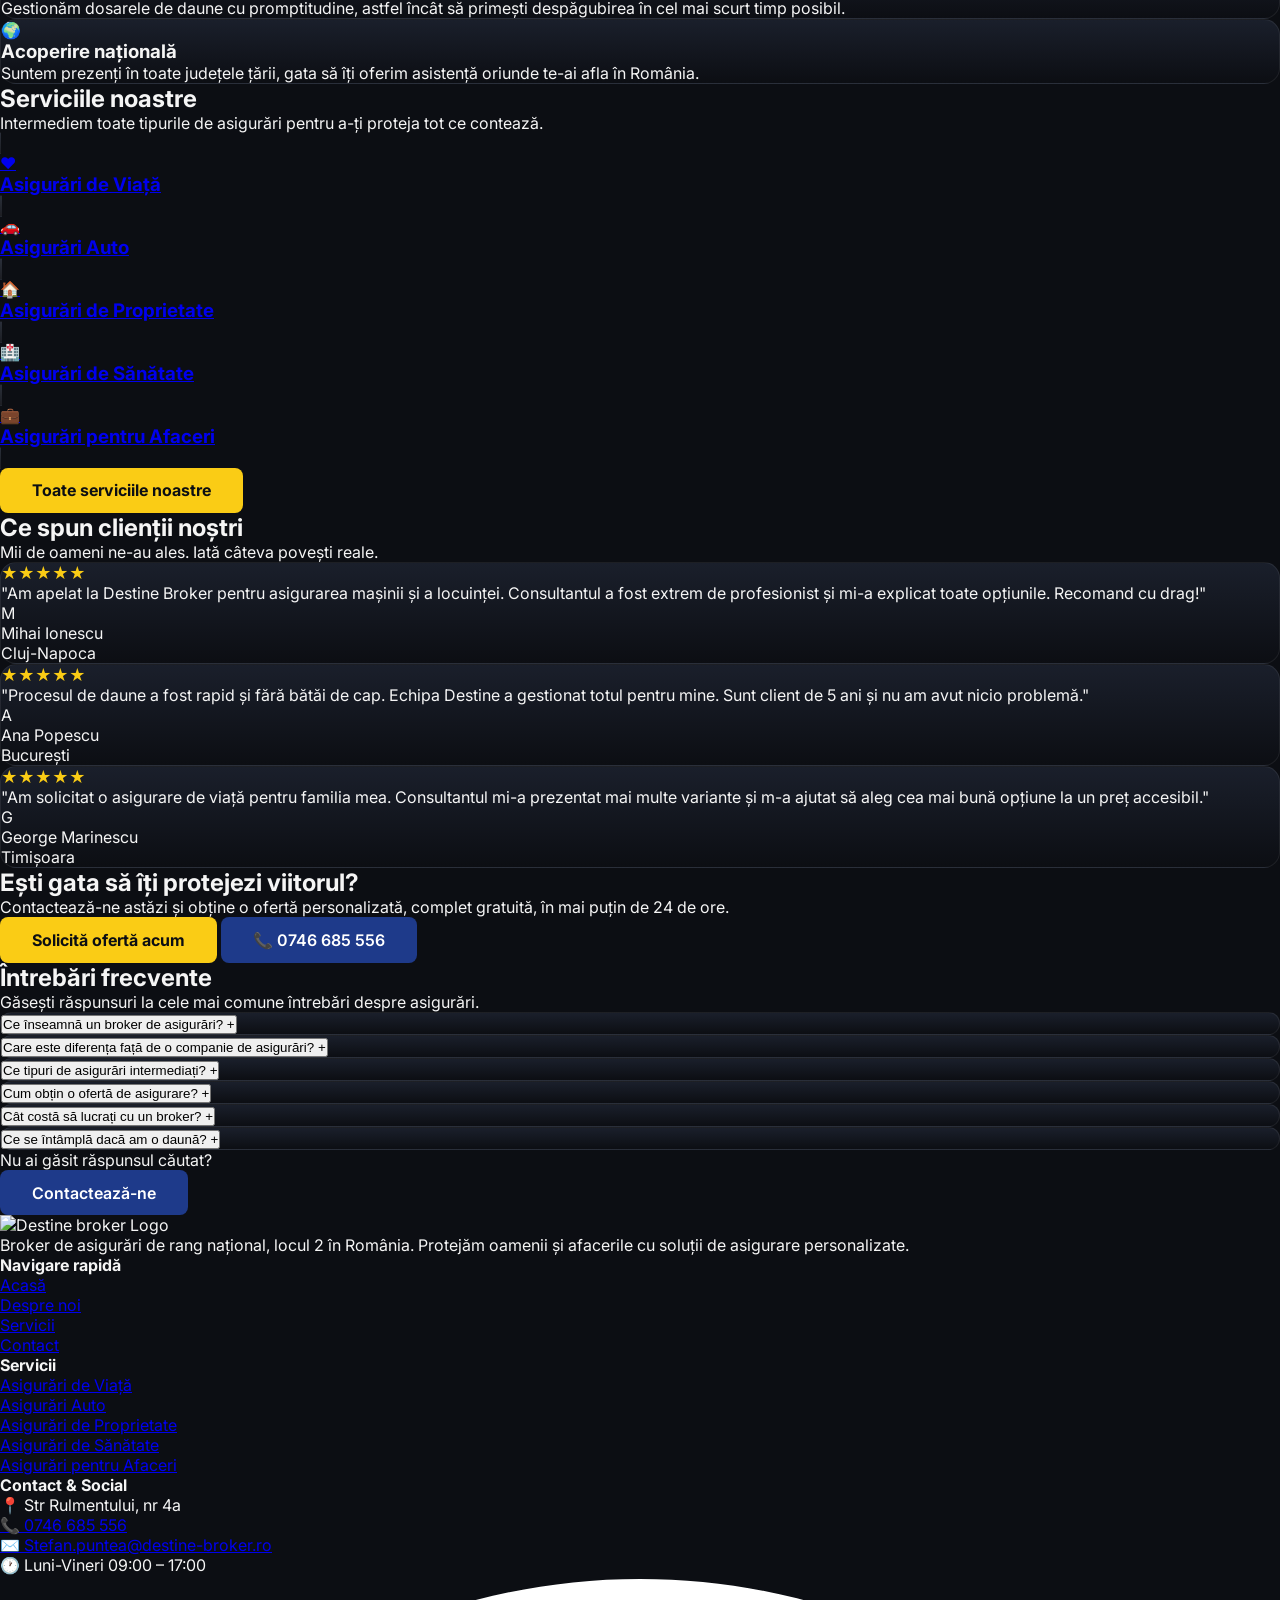
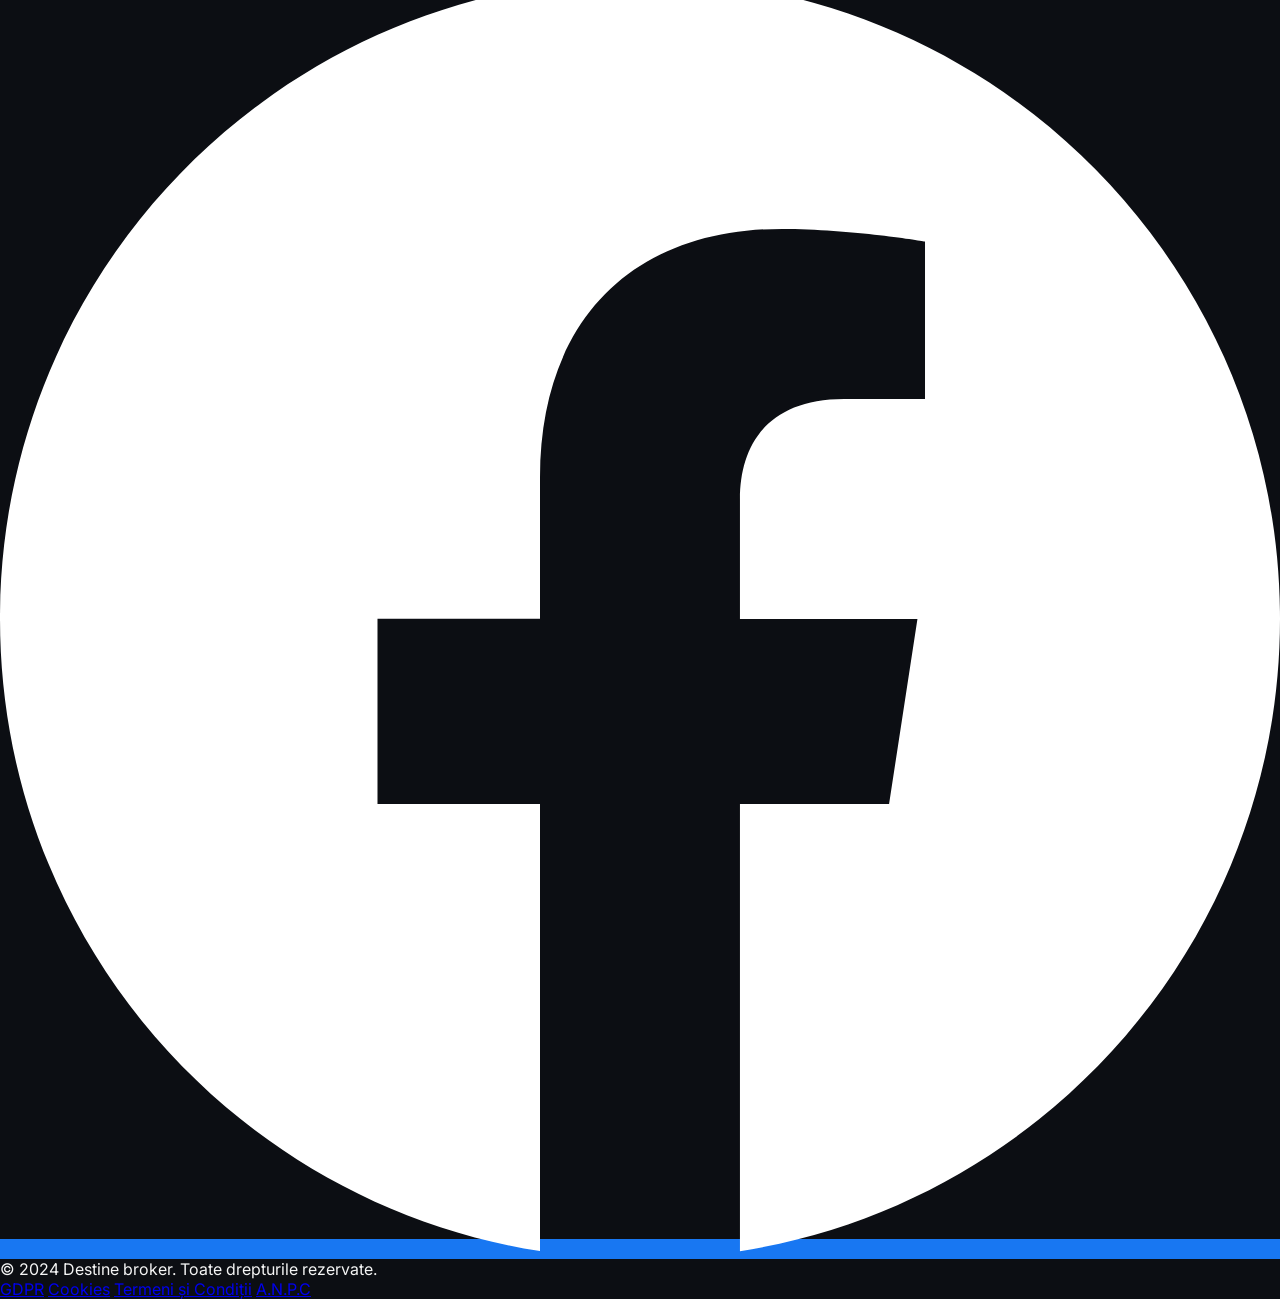
==== commit 9f8f27c9: "♻️ Update site — 21.04.2026" ====
--- a/index.html
+++ b/index.html
@@ -108,7 +108,6 @@
           <span class="text-white/60 font-bold text-lg whitespace-nowrap px-4">Generali</span>
           <span class="text-white/60 font-bold text-lg whitespace-nowrap px-4">Omniasig</span>
           <span class="text-white/60 font-bold text-lg whitespace-nowrap px-4">UNIQA</span>
-          <span class="text-white/60 font-bold text-lg whitespace-nowrap px-4">Euroins</span>
           <span class="text-white/60 font-bold text-lg whitespace-nowrap px-4">AXA România</span>
           <span class="text-white/60 font-bold text-lg whitespace-nowrap px-4">BCR Asigurări</span>
           <span class="text-white/60 font-bold text-lg whitespace-nowrap px-4">Grawe</span>
@@ -120,7 +119,6 @@
           <span class="text-white/60 font-bold text-lg whitespace-nowrap px-4">Generali</span>
           <span class="text-white/60 font-bold text-lg whitespace-nowrap px-4">Omniasig</span>
           <span class="text-white/60 font-bold text-lg whitespace-nowrap px-4">UNIQA</span>
-          <span class="text-white/60 font-bold text-lg whitespace-nowrap px-4">Euroins</span>
           <span class="text-white/60 font-bold text-lg whitespace-nowrap px-4">AXA România</span>
           <span class="text-white/60 font-bold text-lg whitespace-nowrap px-4">BCR Asigurări</span>
           <span class="text-white/60 font-bold text-lg whitespace-nowrap px-4">Grawe</span>
